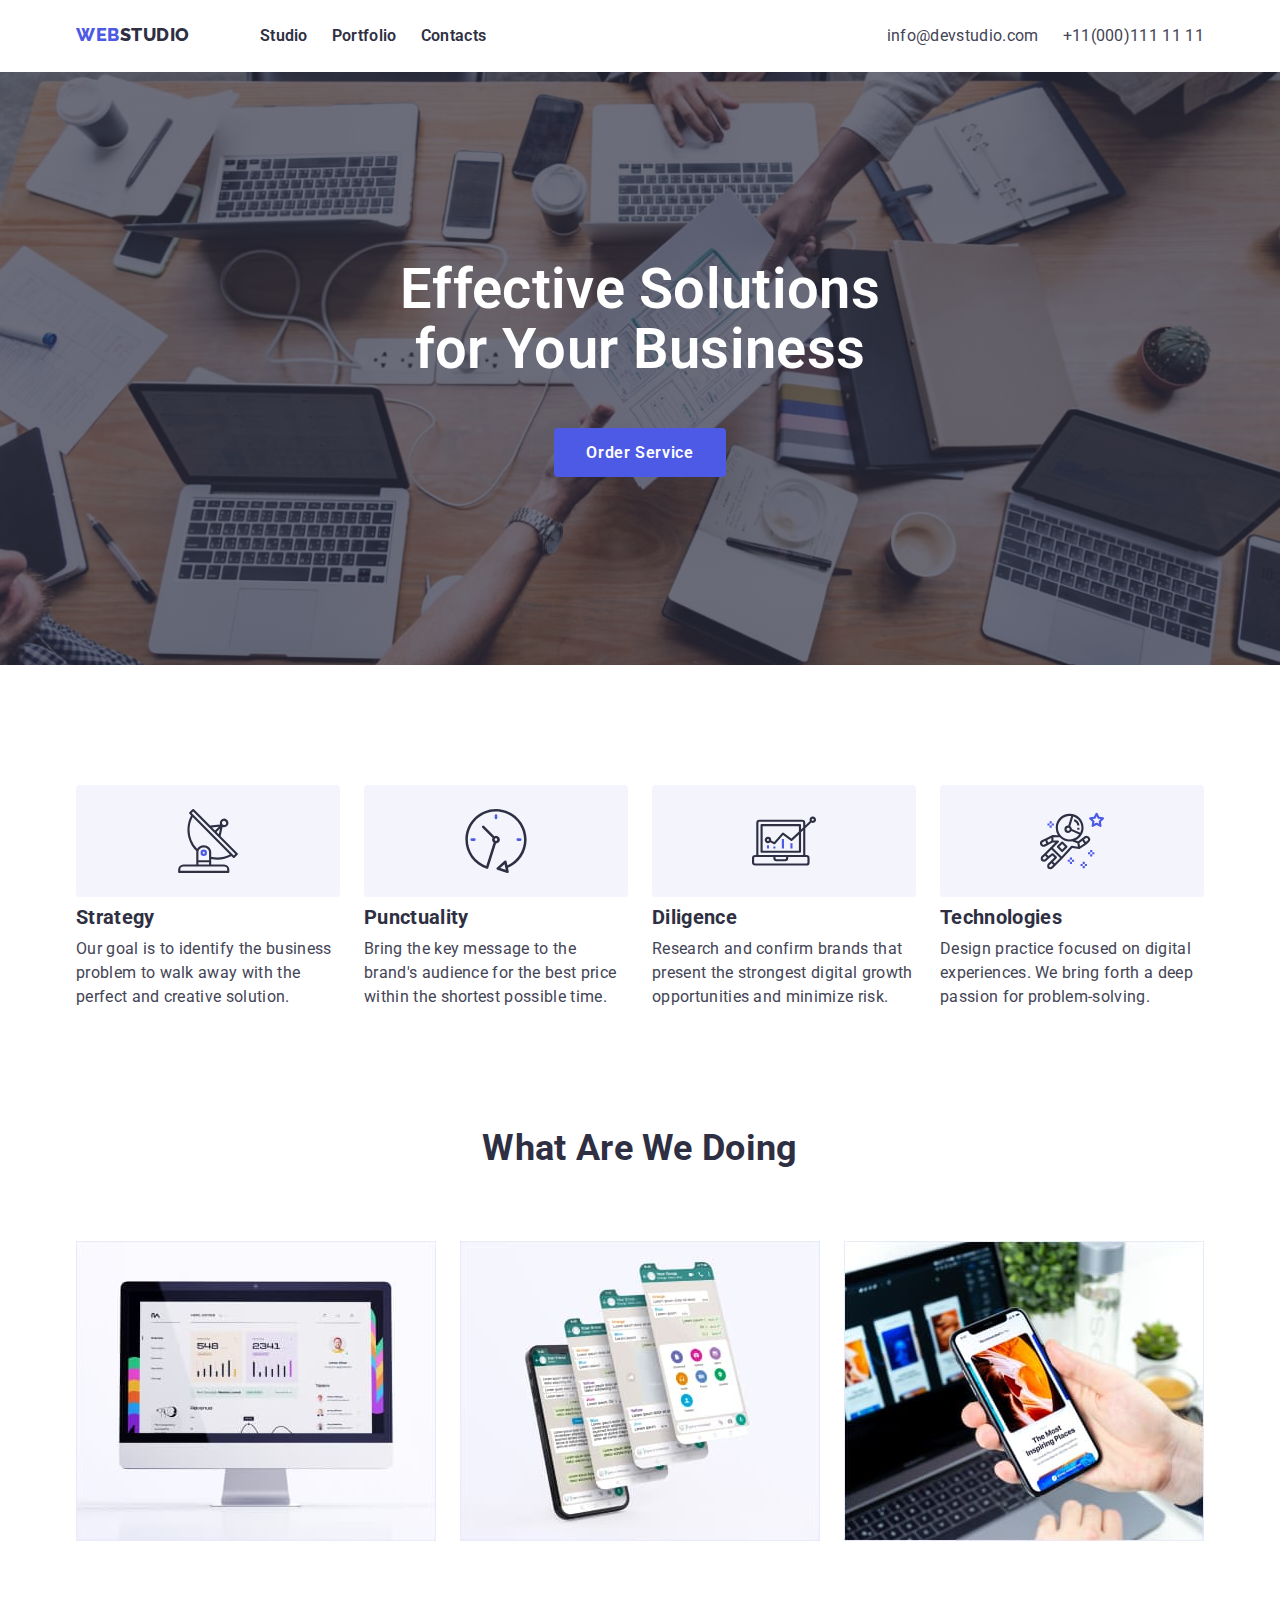
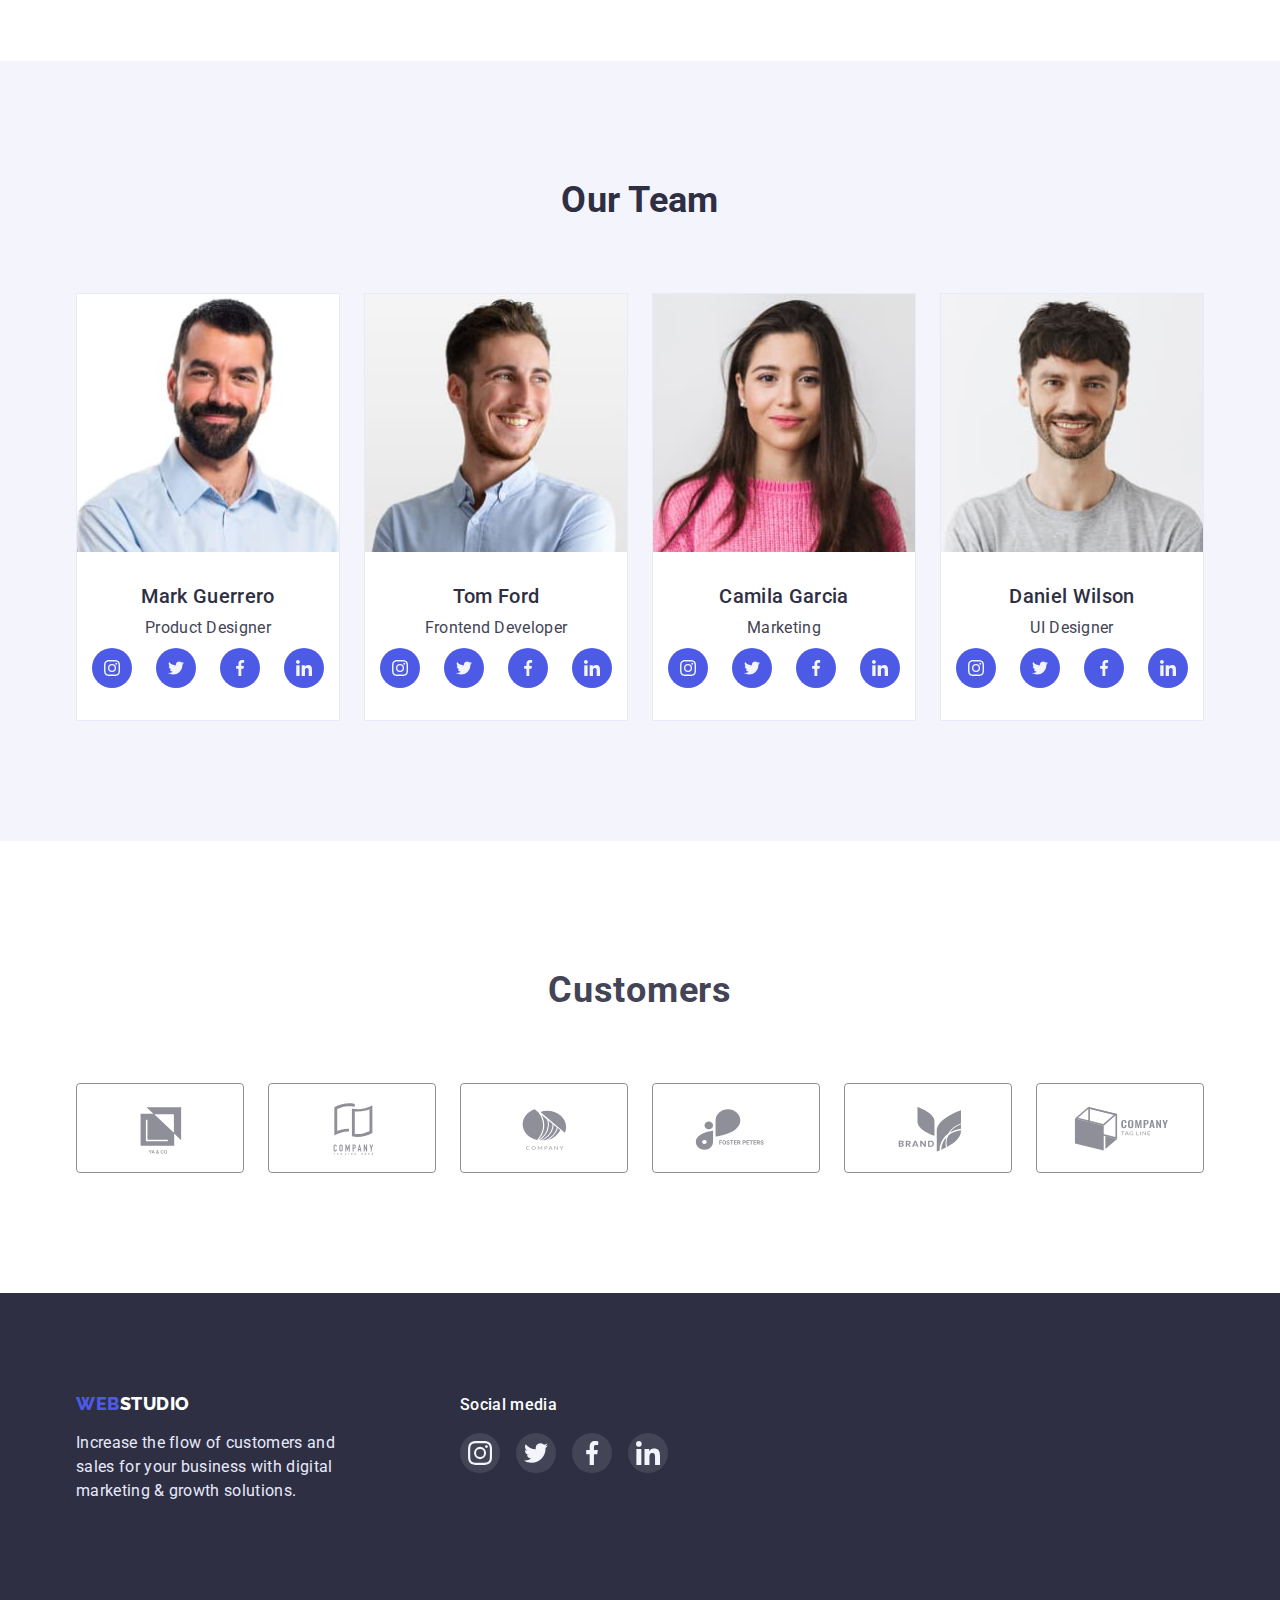
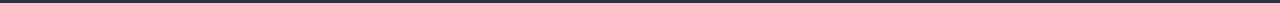
==== index.html @ c3b3b864 "beginning" ====
<!DOCTYPE html>
<html lang="en">
<head>
    <meta charset="UTF-8">
    <meta http-equiv="X-UA-Compatible" content="IE=edge">
    <meta name="viewport" content="width=device-width, initial-scale=1.0">
    <title>WebStudio</title>
    <link href="https://fonts.googleapis.com/css2?family=Raleway:wght@800&family=Roboto:wght@400;500;700;900&display=swap" rel="stylesheet">
    <link rel="stylesheet" href="https://cdnjs.cloudflare.com/ajax/libs/modern-normalize/1.0.0/modern-normalize.min.css"/>
    <link rel="stylesheet" href="./css/styles.css" />
</head>
<body>
    <!-- Шапка сайта -->
    <header>
        <div class="container menu">
            <nav class="logo-navigation">
                <a class="logo-top" href="./index.html">
                    <span class="logo-blue">WEB</span><span class="logo-black">STUDIO</span></a>
            <ul class="site-list list-top">
                <li class="list-item">
                    <a href="./index.html" class="link">Studio</a></li>
                <li class="list-item">
                    <a href="./portfolio.html" class="link">Portfolio</a></li>
                <li class="list-item">
                    <a href="" class="link">Contacts</a></li>
            </ul>
        </nav>
        <ul class="contact-list list-top">
            <li class="contact-item">
                <a href="mailto:info@devstudio.com" class="link">info@devstudio.com</a></li>
            <li class="contact-item">
                <a href="tel:+110001111111" class="link">+11(000)111 11 11</a></li>
        </ul>
        </div>
    </header>
    <main>
        <section class="section dark-top" class="img">
        <div class="container hero">
            <h1 class="section-title">Effective Solutions for Your Business</h1>
            <button class="section-button" type="button"> Order Service</button>
        </div>
        </section>
    <!-- Опис -->
    <section class="section feature">
        <div class="container">
        <h2  class="visually-hidden">Features</h2>
        <ul class="feature-list list">
            <li class="feature-item">
                <div class="icon-item">
                    <svg class="feature-soc-icon" width="64" height="64">
                        <use href="./images/icons.svg#icon-Group"></use>
                    </svg>
                </div>
                <h3 class="feature-title">Strategy</h3>
                <p class="text">Our goal is to identify the business problem to walk away with the perfect and creative solution. </p>
            </li>
            <li class="feature-item">
                <div class="icon-item">
                <svg class="feature-soc-icon" width="64" height="64">
                    <use href="./images/icons.svg#icon-clock"></use>
                        </svg>
                </div>
                <h3 class="feature-title">Punctuality</h3>
                <p>Bring the key message to the brand's audience for the best price within the shortest possible time.</p>
            </li>
            <li class="feature-item">
                <div class="icon-item">
                <svg class="feature-soc-icon" width="64" height="64">
                    <use href="./images/icons.svg#icon-diagram"></use>
                </svg>
                </div>
                <h3 class="feature-title">Diligence</h3>
                <p class="text">Research and confirm brands that present the strongest digital growth opportunities and minimize risk.</p>
            </li>
            <li class="feature-item">
                <div class="icon-item">
                    <svg class="feature-soc-icon" width="64" height="64">
                        <use href="./images/icons.svg#icon-astronaut"></use>
                    </svg>
                </div>
                <h3 class="feature-title">Technologies</h3>
                <p class="text">Design practice focused on digital experiences. We bring forth a deep passion for problem-solving.</p>
            </li>
        </ul>
        </div>
    </section>
    <section class="section work">
        <div class="container">
            <h2 class="work-title">What are we doing</h2>
        <ul class="work-list list">
            <li class="work-item"><img class="img" src="./images/img.jpg" alt="Computer" width="360" height="300"/></li>
            <li class="work-item"><img class="img" src="./images/img2.jpg" alt="Phone" width="360" height="300"/></li>
            <li class="work-item"><img class="img" src="./images/img3.jpg" alt="Phone in the hand" width="360" height="300"/></li>
        </ul>
        </div>
    </section>
    
    <!-- Team -->
    <section class="section-team">
        <div class="container">
            <h2 class="team-article">Our Team</h2>
            <ul class="team-list list">
        <li class="team-item">
            <img class="img" src="./images/photo.jpg" alt="Man with beard" width="264" height="260">
        <div class="team-space">
            <h3 class="team-title">Mark Guerrero</h3>
            <p class="team-text">Product Designer</p>
            <ul class="team-soc-list list">
                <li class="team-soc-item">
                    <a href="" class="team-soc-link">
                <svg class="team-soc-icon" width="16" height="16">
                    <use href="./images/icons.svg#icon-instagram"></use>
                </svg>
                    </a>
                </li>
                <li class="team-soc-item">
                    <a href="" class="team-soc-link">
                        <svg class="team-soc-icon" width="16" height="16">
                            <use href="./images/icons.svg#icon-twitter"></use>
                        </svg>
                    </a>
                </li>
                <li class="team-soc-item">
                    <a href="" class="team-soc-link">
                        <svg class="team-soc-icon" width="16" height="16">
                            <use href="./images/icons.svg#icon-facebook"></use>
                        </svg>
                    </a>
                </li>
                <li class="team-soc-item">
                    <a href="" class="team-soc-link">
                        <svg class="team-soc-icon" width="16" height="16">
                            <use href="./images/icons.svg#icon-linkedin"></use>
                        </svg>
                    </a>
                </li>
            </ul>
        </div>
        </li>
        <li class="team-item">
            <img class="img" src="./images/photo1.jpg" alt="Smiling man" width="264" height="260">
            <div class="team-space">
                <h3 class="team-title">Tom Ford</h3>
                <p class="team-text">Frontend Developer</p>
                <ul class="team-soc-list list">
                    <li class="team-soc-item">
                        <a href="" class="team-soc-link">
                    <svg class="team-soc-icon" width="16" height="16">
                        <use href="./images/icons.svg#icon-instagram"></use>
                    </svg>
                        </a>
                    </li>
                    <li class="team-soc-item">
                        <a href="" class="team-soc-link">
                            <svg class="team-soc-icon" width="16" height="16">
                                <use href="./images/icons.svg#icon-twitter"></use>
                            </svg>
                        </a>
                    </li>
                    <li class="team-soc-item">
                        <a href="" class="team-soc-link">
                            <svg class="team-soc-icon" width="16" height="16">
                                <use href="./images/icons.svg#icon-facebook"></use>
                            </svg>
                        </a>
                    </li>
                    <li class="team-soc-item">
                        <a href="" class="team-soc-link">
                            <svg class="team-soc-icon" width="16" height="16">
                                <use href="./images/icons.svg#icon-linkedin"></use>
                            </svg>
                        </a>
                    </li>
                </ul>
            </div>
        </li>
        <li class="team-item">
            <img class="img" src="./images/photo2.jpg" alt="Girl in pink sweater" width="264" height="260">
            <div class="team-space">
                <h3 class="team-title">Camila Garcia</h3>
                <p class="team-text">Marketing</p>
                <ul class="team-soc-list list">
                    <li class="team-soc-item">
                        <a href="" class="team-soc-link">
                    <svg class="team-soc-icon" width="16" height="16">
                        <use href="./images/icons.svg#icon-instagram"></use>
                    </svg>
                        </a>
                    </li>
                    <li class="team-soc-item">
                        <a href="" class="team-soc-link">
                            <svg class="team-soc-icon" width="16" height="16">
                                <use href="./images/icons.svg#icon-twitter"></use>
                            </svg>
                        </a>
                    </li>
                    <li class="team-soc-item">
                        <a href="" class="team-soc-link">
                            <svg class="team-soc-icon" width="16" height="16">
                                <use href="./images/icons.svg#icon-facebook"></use>
                            </svg>
                        </a>
                    </li>
                    <li class="team-soc-item">
                        <a href="" class="team-soc-link">
                            <svg class="team-soc-icon" width="16" height="16">
                                <use href="./images/icons.svg#icon-linkedin"></use>
                            </svg>
                        </a>
                    </li>
                </ul>
            </div>
        </li>
        <li class="team-item">
            <img class="img" src="./images/photo3.jpg" alt="Man in grey t-shirt" width="264" height="260">
            <div class="team-space">
                <h3 class="team-title">Daniel Wilson</h3>
                <p class="team-text">UI Designer</p>
                <ul class="team-soc-list list">
                    <li class="team-soc-item">
                        <a href="" class="team-soc-link">
                    <svg class="team-soc-icon" width="16" height="16">
                        <use href="./images/icons.svg#icon-instagram"></use>
                    </svg>
                        </a>
                    </li>
                    <li class="team-soc-item">
                        <a href="" class="team-soc-link">
                            <svg class="team-soc-icon" width="16" height="16">
                                <use href="./images/icons.svg#icon-twitter"></use>
                            </svg>
                        </a>
                    </li>
                    <li class="team-soc-item">
                        <a href="" class="team-soc-link">
                            <svg class="team-soc-icon" width="16" height="16">
                                <use href="./images/icons.svg#icon-facebook"></use>
                            </svg>
                        </a>
                    </li>
                    <li class="team-soc-item">
                        <a href="" class="team-soc-link">
                            <svg class="team-soc-icon" width="16" height="16">
                                <use href="./images/icons.svg#icon-linkedin"></use>
                            </svg>
                        </a>
                    </li>
                </ul>
            </div>
        </li>
    </ul>
        </div>
    </section>
    <!-- Customers -->
    <section class="customers">
        <div class="container">
            <h2 class="customers-article">Customers</h2>
            <ul class="customers-list list">
                <li class="customers-item">
                    <a href="" class="customers-link">
                        <svg class="customers-icon" width="104" height="56">
                            <use href="./images/icons.svg#icon-Logo"></use>
                        </svg>
                    </a>
                </li>
                <li class="customers-item">
                    <a href="" class="customers-link">                    
                        <svg class="customers-icon" width="104" height="56">
                            <use href="./images/icons.svg#icon-LogoA"></use>
                        </svg>
                    </a>
                </li>
                <li class="customers-item">
                    <a href="" class="customers-link">
                        <svg class="customers-icon" width="104" height="56">
                            <use href="./images/icons.svg#icon-LogoB"></use>
                        </svg>
                    </a>
                </li>
                <li class="customers-item">
                    <a href="" class="customers-link">
                        <svg class="customers-icon" width="104" height="56">
                            <use href="./images/icons.svg#icon-LogoC"></us>
                        </svg>
                    </a>
                </li>
                <li class="customers-item">
                    <a href="" class="customers-link">
                        <svg class="customers-icon" width="104" height="56">
                            <use href="./images/icons.svg#icon-LogoD"></use>
                        </svg>
                    </a>
                </li>
                <li class="customers-item">
                    <a href="" class="customers-link">
                        <svg class="customers-icon" width="104" height="56">
                            <use href="./images/icons.svg#icon-LogoE"></use>
                        </svg>
                    </a>
                </li>
            </ul>
        </div>
    </section>
    </main>
    <!-- Футер -->
    <footer class="footer dark">
            <div class="container">
                <div class="footer-container">
                <div class="bottom-left">
                    <a class="logo" href="./index.html">
                        <span class="logo-blue">WEB</span><span class="logo-white">STUDIO</span></a>
                    <p class="footer-text">Increase the flow of customers and sales for your business with digital marketing & growth solutions.</p>
                </div>
                <div class="footer-icon">
                    <h2 class="header-footer">Social media</h2>
                    <ul class="footer-soc-list list">
                        <li class="footer-soc-item">
                            <a href="" class="footer-soc-link">
                                <svg class="footer-soc-icon" width="24" height="24">
                                    <use href="./images/icons.svg#icon-instagram"></use>
                                </svg>
                            </a>
                        </li>
                        <li class="footer-soc-item">
                            <a href="" class="footer-soc-link">
                                <svg class="footer-soc-icon" width="24" height="24">
                                    <use href="./images/icons.svg#icon-twitter"></use>
                                </svg>
                            </a>
                        </li>
                        <li class="footer-soc-item">
                            <a href="" class="footer-soc-link">
                                <svg class="footer-soc-icon" width="24" height="24">
                                    <use href="./images/icons.svg#icon-facebook"></use>
                                </svg>
                            </a>
                        </li>
                        <li class="footer-soc-item">
                            <a href="" class="footer-soc-link">
                                <svg class="footer-soc-icon" width="24" height="24">
                                    <use href="./images/icons.svg#icon-linkedin"></use>
                                </svg>
                            </a>
                        </li>
                    </ul>
                </div>
            </div>
            </div>
        </footer>
</body>
</html>
---- css/styles.css ----
/* колір основного тексту  #434455 */
/* акцент #4D5AE5 */
/* заголовок #FFFFFF */
/* параграф #2E2F42  */


:root {
    --primary-text-color: #434455;
    --title-text-color: #2E2F42;
    --accent-color: #4D5AE5;
    --white-background-color: #FFFFFF; 
    --footer-text-color: #E7E9FC;
    --logo-text-color: #F4F4FD;
    --hover-text-color: #404BBF;
}


p,h1,h2,h3,h4,h5,h6{
    margin: 0;
}

.img {
    display: block;
    max-width: 100%;
    height: auto;
}

.visually-hidden {
    position: absolute;
    white-space: nowrap;
    width: 1px;
    height: 1px;
    overflow: hidden;
    border: 0;
    padding: 0;
    clip: rect(0 0 0 0);
    clip-path: inset(50%);
    margin: -1px;
}

body {
    background-color: var(--white-background-color);
    color: var(--primary-text-color);
    font-family: Roboto, sans-serif;
    font-size: 16px;
    font-weight: 400;
    line-height: 1.5;
    letter-spacing: 0.02em;
}

.list {
    list-style: none;
    display: flex;
    gap: 24px;
    margin: 0;
    padding-left: 0;
}

.list-top {
    list-style: none;
    display: flex;
    gap: 24px;
    margin: 0;
    padding-left: 0;
    padding-top: 24px;
    padding-bottom: 24px;
} 

.list-img{
    list-style: none;
    display: flex;
    gap: 24px;
    margin: 0;
    padding-left: 0;
    column-gap: 24px;
    row-gap: 48px;

}


.menu {
    display: flex;
    justify-content: space-between;
}

.logo-navigation {
    display: flex;
}

.logo-top {
    font-family: Raleway,sans-serif ;
    font-weight: 800;
    font-size: 18px;
    line-height: 1.2;
    letter-spacing: 0.03em;
    text-transform: uppercase;
    text-decoration: none;
    margin-right: 70px;
    padding-top: 24px ;
    padding-bottom: 24px;
    display: flex;
}

.logo {
    font-family: Raleway,sans-serif ;
    font-weight: 800;
    font-size: 18px;
    line-height: 1.2;
    letter-spacing: 0.03em;
    text-transform: uppercase;
    text-decoration: none;
    display: flex;
}

.logo-blue {
    color: var(--accent-color);

}
.logo-black {
    color: var(--title-text-color);
}

.logo-white {
    color: var(--white-background-color);

}

/* Site-nav */

.container {
    width: 1158px;
    padding-left: 15px;
    padding-right: 15px;
    margin: 0 auto;
}

.link {
    text-decoration: none;
    outline: none;
    padding-top: 24px;
    padding-bottom: 24px;
}

.site-list .link {
    color: var(--title-text-color);
    font-weight: 600;
}
.contact-list .link {
    color: var(--primary-text-color);
}

.link:hover,
.link:active,
.link:focus {
    color: var(--hover-text-color);
}

.button{
    color: var(--accent-color);
    background-color: var(--logo-text-color);
    cursor: pointer;
    padding: 12px 24px;
    border: 1px solid var(--primary-brand-color-iris);
    border-radius: 4px;
    font-weight: 500;
}


.button:hover,
.button:active,
.button:focus {
    color: var(--white-background-color);
    background-color: var(--accent-color);
    box-shadow: 0px 3px 1px rgba(0, 0, 0, 0.1), 0px 2px 1px rgba(0, 0, 0, 0.08), 0px 2px 2px rgba(0, 0, 0, 0.12);
}

/* Секція 1 */

.footer-container{
    background-color: var(--title-text-color);
    display: flex;
    gap: 120px;

    /* width: 1158px;
    padding-left: 15px;
    padding-right: 15px;
    margin: 0 auto; */
}

.hero {
    text-align: center;
}

.section-title {
    color: var(--white-background-color);
    font-weight: 600;
    font-size: 56px;
    line-height: 1.07;
    text-align: center;
    margin-left: auto;
    margin-right: auto;
    width: 494px;
    
}

.section-button {
    color: var(--white-background-color);
    background-color: var(--accent-color);
    font-weight: 600;
    line-height: 1.1;
    letter-spacing: 0.04em;
    cursor: pointer;
    margin-top: 48px;
    padding: 16px 32px ;
    border: none;
    border-radius: 4px;
    align-items: center;
    text-align: center;
}

.section-button:hover,
.section-button:active,
.section-button:focus {
    background-color: var(--hover-text-color);
    box-shadow: 0px 4px 4px rgba(0, 0, 0, 0.15);
}

/* Опис */


.feature {
    padding-top: 120px;
    padding-bottom: 120px;
}

.feature-list {
    display: flex;
    gap: 24px ;


}

.feature-item{
    flex-basis: calc((100% - 24px) / 3);
}

.work {
    padding-bottom: 120px;
    /* padding-top: 72px; */
}

.feature-title {
    color: var(--title-text-color);
    font-weight: 700;
    font-size: 20px;
    line-height: 1.2;
    margin-bottom: 8px;
    margin-top: 8px;
}
.text {
    color: var(--primary-text-color);
}

/* Icon */

.icon-item{
    display: flex;
    height: 112px;
    align-items: center;
    justify-content: center;
    background-color: var(--logo-text-color);
    border-radius: 4px;
}


.work-title {
    color: var(--title-text-color);
    font-weight: 700;
    font-size: 36px;
    line-height: 1.11;
    text-align: center;
    text-transform: capitalize;
    margin-bottom: 72px;
}



/* Команда */

.section-team {
    background-color: var(--logo-text-color);
    padding-top: 120px;
    padding-bottom: 120px;
}

.team-space{
    justify-content: center;
    padding-top: 32px;
    padding-bottom: 32px;
}

.team-article {
    color: var(--title-text-color);
    font-weight: 700;
    font-size: 36px;
    line-height: 1.11;
    text-align: center;
    text-transform: capitalize;
    margin-bottom: 72px;
}

.team-item {
background-color: var(--white-background-color);
border: 1px solid var(--footer-text-color);
}

.team-title {
    color: var(--title-text-color);
    font-weight: 500;
    font-size: 20px;
    line-height: 1.20;
    text-align: center;
    margin-bottom: 8px;
}
.team-text{
    color: var(--primary-text-color);
    text-align: center;
    margin-bottom: 8px;
}

/* Team-link */

.team-soc-list {
    display: flex;
    justify-content: center;
    gap: 24px;
}

.footer-soc-list{
    display: flex;
    gap: 16px;
}

.footer-soc-link:hover, .footer-soc-link:focus{
    background-color: #31D0AA;
}

.team-soc-item {
    width: 40px;
    height: 40px;
}

.team-soc-link{
    width: 40px;
    height: 40px;
    background-color: var(--accent-color);
    border-radius: 50%;
    display: flex;
    align-items: center;
    justify-content: center;
}

.team-soc-link:hover, .team-soc-link:focus{
    background-color: var(--hover-text-color);
}


/* Customers */

.customers{
    padding-top: 130px;
    padding-bottom: 120px;
}

.customers-list{
    display: flex;
    gap: 24px;
}

.customers-item{
    width: calc((100% - 120px) / 6);
}

.customers-link{
    border: 1px solid #8E8F99;
    border-radius: 4px;
    display: flex;
    align-items: center;
    justify-content: center;
    padding-top: 16px;
    padding-bottom: 16px;
    padding-left: 32px;
    padding-right: 32px;
    fill: #8E8F99;
}



.customers-link:hover, 
.customers-link:focus {
    border: 1px solid #404BBF;
}

.customers-link:hover .customers-icon,
.customers-link:focus .customers-icon {
    fill: var(--hover-text-color);
}


.customers-article{
    font-family: 'Roboto';
    font-style: normal;
    font-weight: 700;
    font-size: 36px;
    line-height: 1.1;
    text-align: center;
    letter-spacing: 0.02em;
    text-transform: capitalize;
    margin-bottom: 72px;
}

/* Examlpe-title  */

.example {
    padding-top: 96px;
    padding-bottom: 120px;
}

.example-title {
    color: var(--title-text-color);
    font-weight: 500;
    font-size: 20px;
    line-height: 1.2;
    margin-bottom: 8px;
}

/* Футер */

.header-footer{
    color: var(--white-background-color); 
    font-weight: 500; 
    font-size: 16px;
    margin-top: 0;
    margin-bottom: 16px;
}

.dark-top {
    background-color: var(--title-text-color);
    background-image: linear-gradient(
        rgba(46, 47, 66, 0.7),
        rgba(46, 47, 66, 0.7)), 
        url(../images/heroimg.jpg);
    max-width: 1440px;
    background-repeat: no-repeat;
    background-position: center;
    background-size: cover;
    padding-top: 188px;
    padding-bottom: 188px; 
    margin-left: auto;
    margin-right: auto;
}


.dark{
    padding-top: 100px;
    padding-bottom: 100px;
    background-color: var(--title-text-color);
}

.footer-text {
    color: var(--footer-text-color);
    margin-top: 16px;}

.bottom-left{
    width: 264px;
}

.footer-soc-link{
    width: 40px;
    height: 40px;
    background-color: #FFFFFF1A;
    border-radius: 50%;
    display: flex;
    align-items: center;
    justify-content: center;
}


/* Portfolio */

.border-line{
    border-bottom: 1px solid var(--footer-text-color);
}

.example-list{
    flex-wrap: wrap;
}

.portfolio-img,img {
    display: block;
}

.wrap-text{
    padding-left: 16px;
    padding-top: 32px;
    padding-bottom: 32px;
    border-left: 1px solid var(--footer-text-color);
    border-right: 1px solid var(--footer-text-color);
    border-bottom: 1px solid var(--footer-text-color);
}

.filter-list {
    justify-content: center;

}

.list-btn{
    font-family: Roboto, sans-serif;
    font-size: 16px;
    list-style: none;
    display: flex;
    gap: 24px;
    margin: 0;
    margin-bottom: 72px;
    padding-left: 0;
}

.example-link{
    display: block;
    text-decoration: none;
    box-shadow: 0px 1px 6px rgba(46, 47, 66, 0.08);
}

.example-link:hover{
    box-shadow: 0px 1px 6px rgba(46, 47, 66, 0.08), 0px 1px 1px rgba(46, 47, 66, 0.16), 0px 2px 1px rgba(46, 47, 66, 0.08);
}
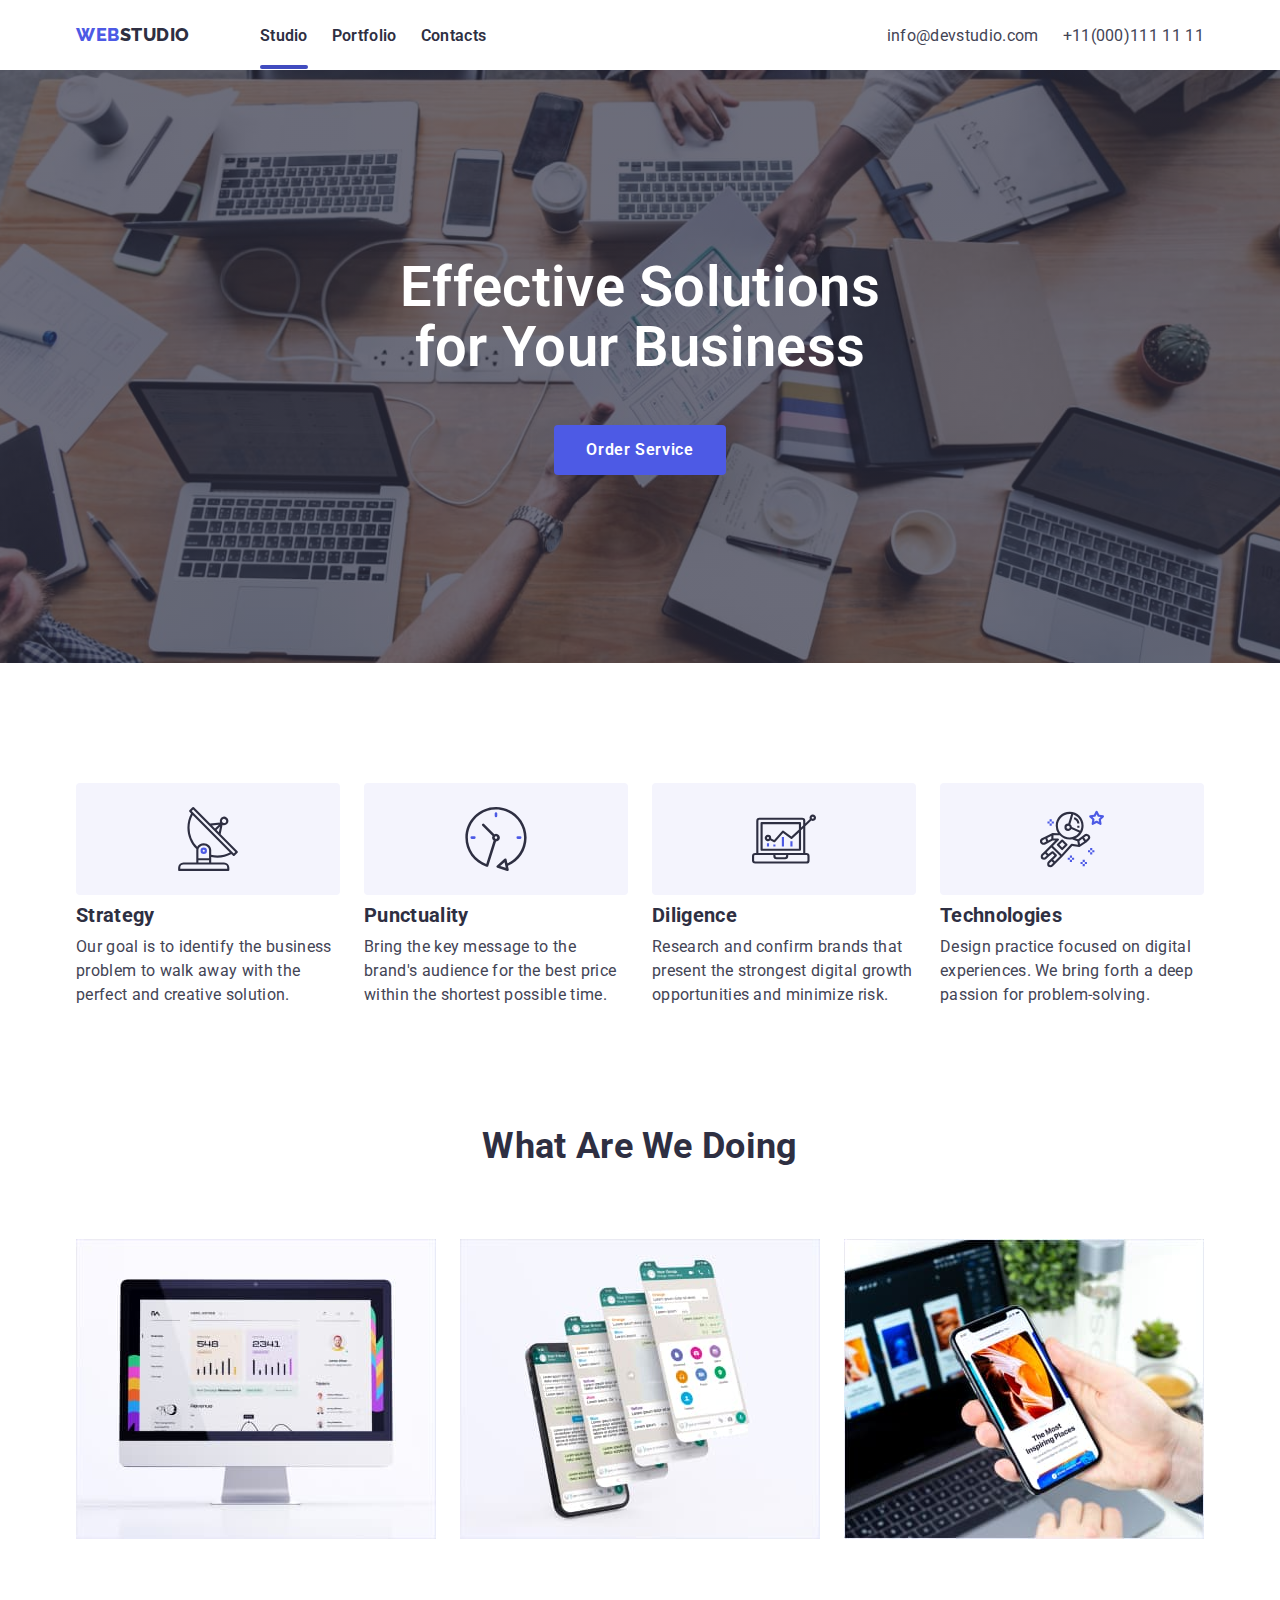
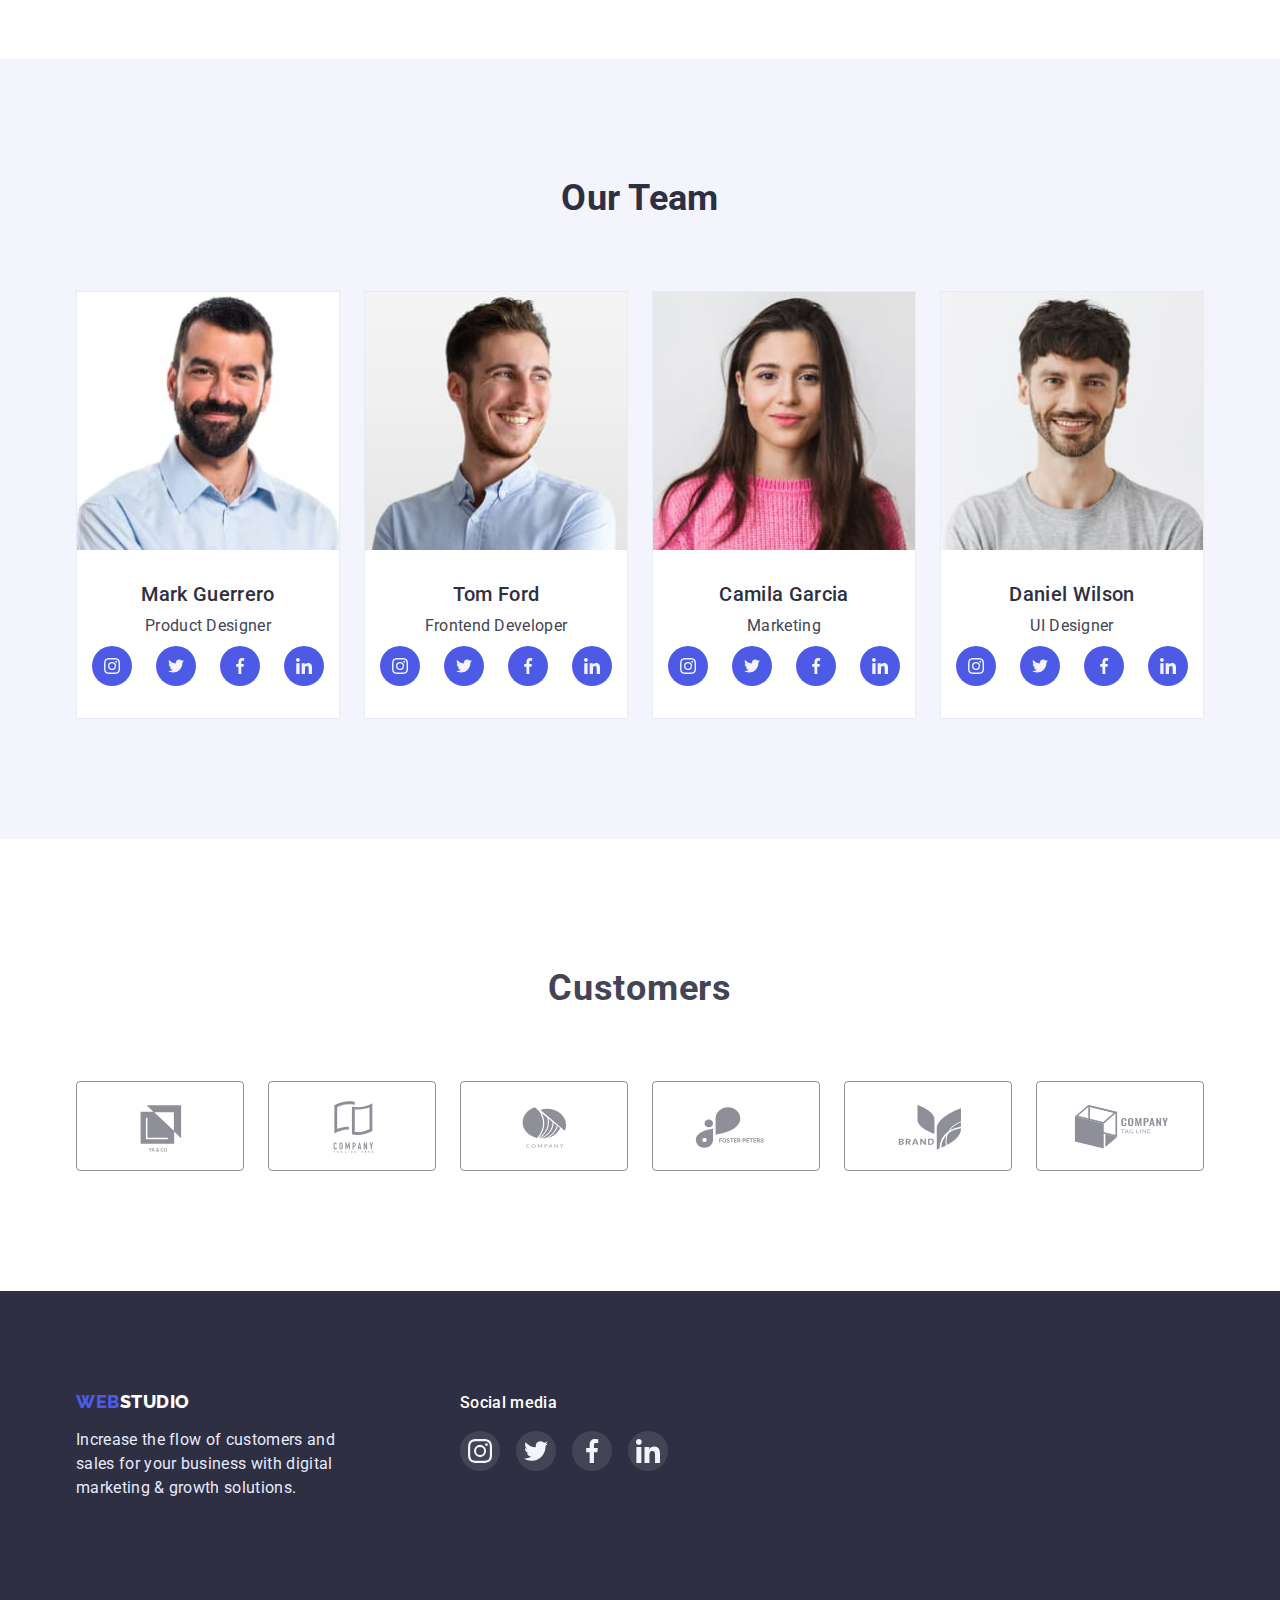
==== commit a0be60b2: "list-top(header)" ====
--- a/index.html
+++ b/index.html
@@ -18,11 +18,11 @@
                     <span class="logo-blue">WEB</span><span class="logo-black">STUDIO</span></a>
             <ul class="site-list list-top">
                 <li class="list-item">
-                    <a href="./index.html" class="link">Studio</a></li>
+                    <a href="./index.html" class="header-link link current">Studio</a></li>
                 <li class="list-item">
-                    <a href="./portfolio.html" class="link">Portfolio</a></li>
+                    <a href="./portfolio.html" class="header-link link">Portfolio</a></li>
                 <li class="list-item">
-                    <a href="" class="link">Contacts</a></li>
+                    <a href="" class="header-link link">Contacts</a></li>
             </ul>
         </nav>
         <ul class="contact-list list-top">
@@ -280,7 +280,7 @@
                 <li class="customers-item">
                     <a href="" class="customers-link">
                         <svg class="customers-icon" width="104" height="56">
-                            <use href="./images/icons.svg#icon-LogoC"></us>
+                            <use href="./images/icons.svg#icon-LogoC"></use>
                         </svg>
                     </a>
                 </li>
@@ -347,6 +347,7 @@
             </div>
             </div>
         </footer>
+        <script src="./js/modal.js"></script>
 </body>
 </html>
 
--- a/css/styles.css
+++ b/css/styles.css
@@ -63,7 +63,7 @@
     margin: 0;
     padding-left: 0;
     padding-top: 24px;
-    padding-bottom: 24px;
+    /* padding-bottom: 24px; */
 } 
 
 .list-img{
@@ -139,6 +139,18 @@
     outline: none;
     padding-top: 24px;
     padding-bottom: 24px;
+    position: relative;
+}
+
+.header-link.current::after{
+    content: "";
+    position: absolute;
+    width: 100%;
+    height: 4px;
+    border-radius: 2px;
+    background-color: var(--hover-text-color);
+    left: 0;
+    bottom: 0;
 }
 
 .site-list .link {
@@ -180,11 +192,6 @@
     background-color: var(--title-text-color);
     display: flex;
     gap: 120px;
-
-    /* width: 1158px;
-    padding-left: 15px;
-    padding-right: 15px;
-    margin: 0 auto; */
 }
 
 .hero {
@@ -246,7 +253,6 @@
 
 .work {
     padding-bottom: 120px;
-    /* padding-top: 72px; */
 }
 
 .feature-title {
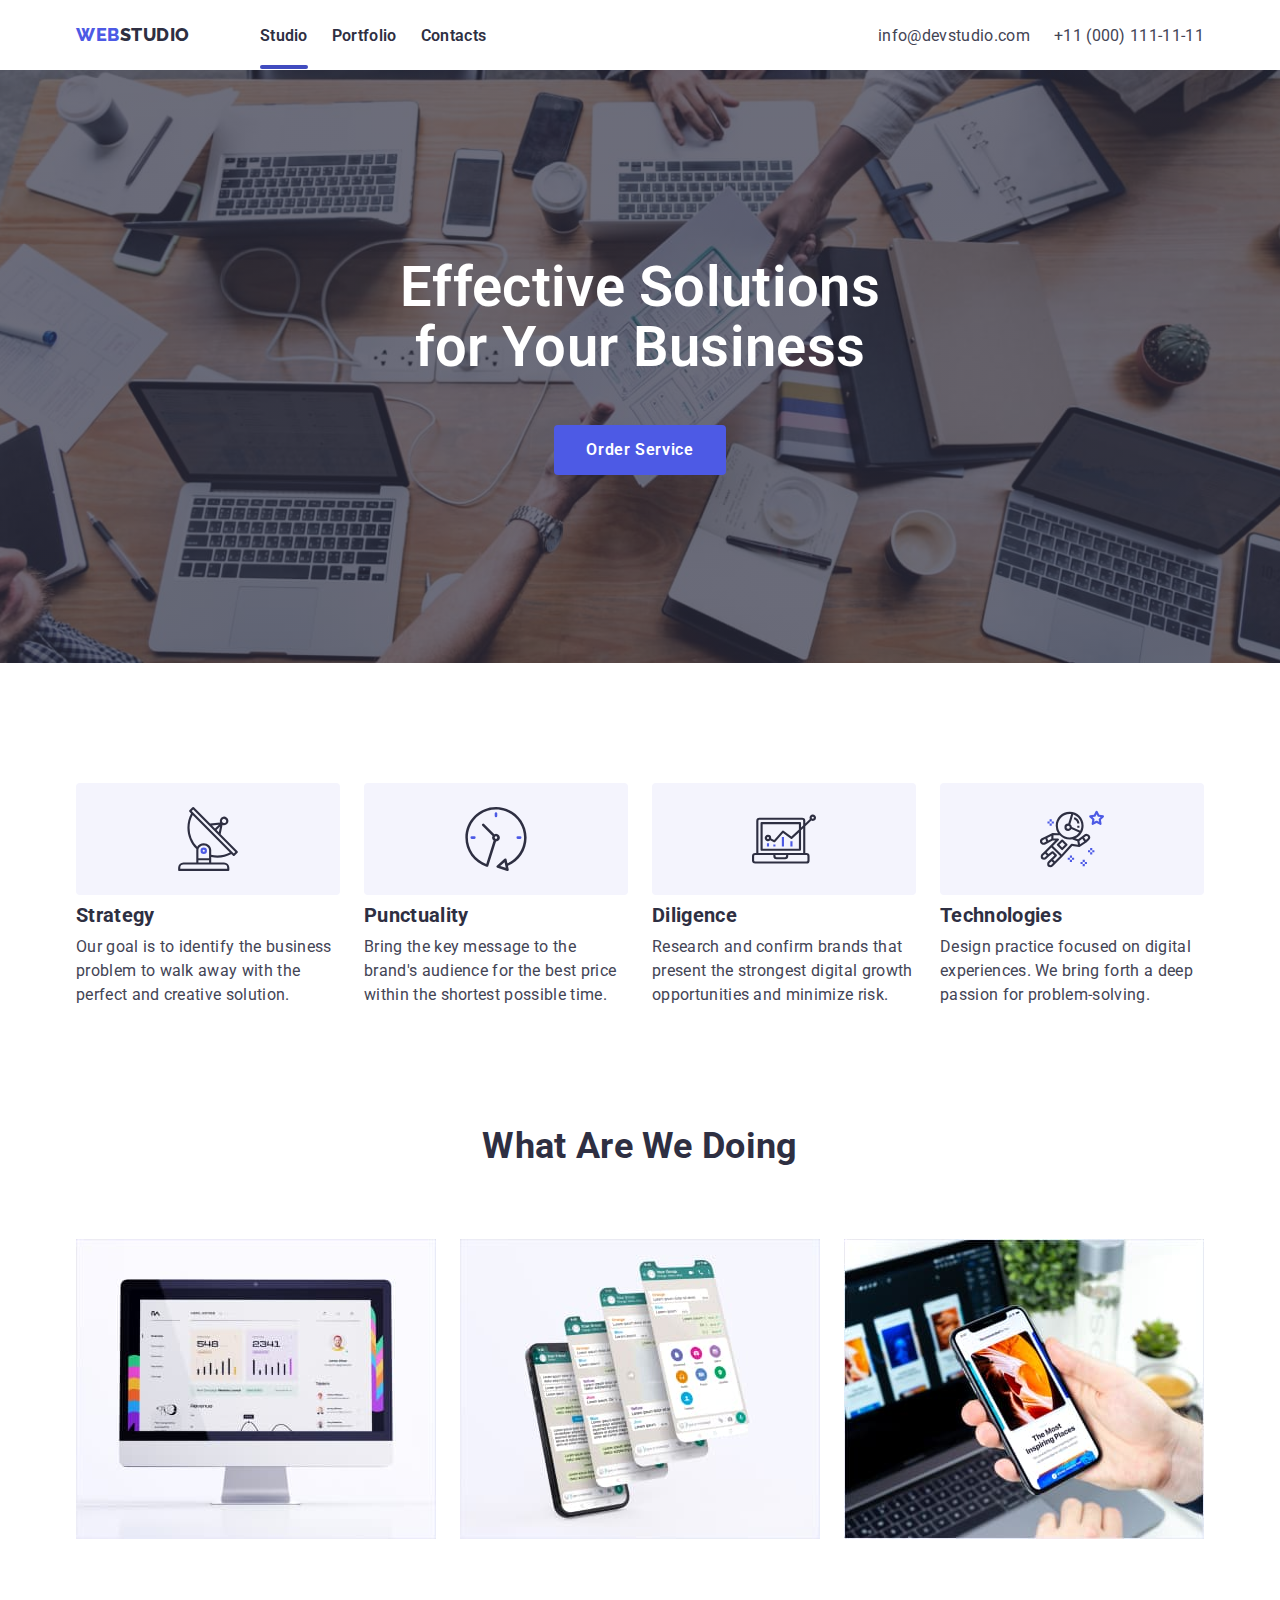
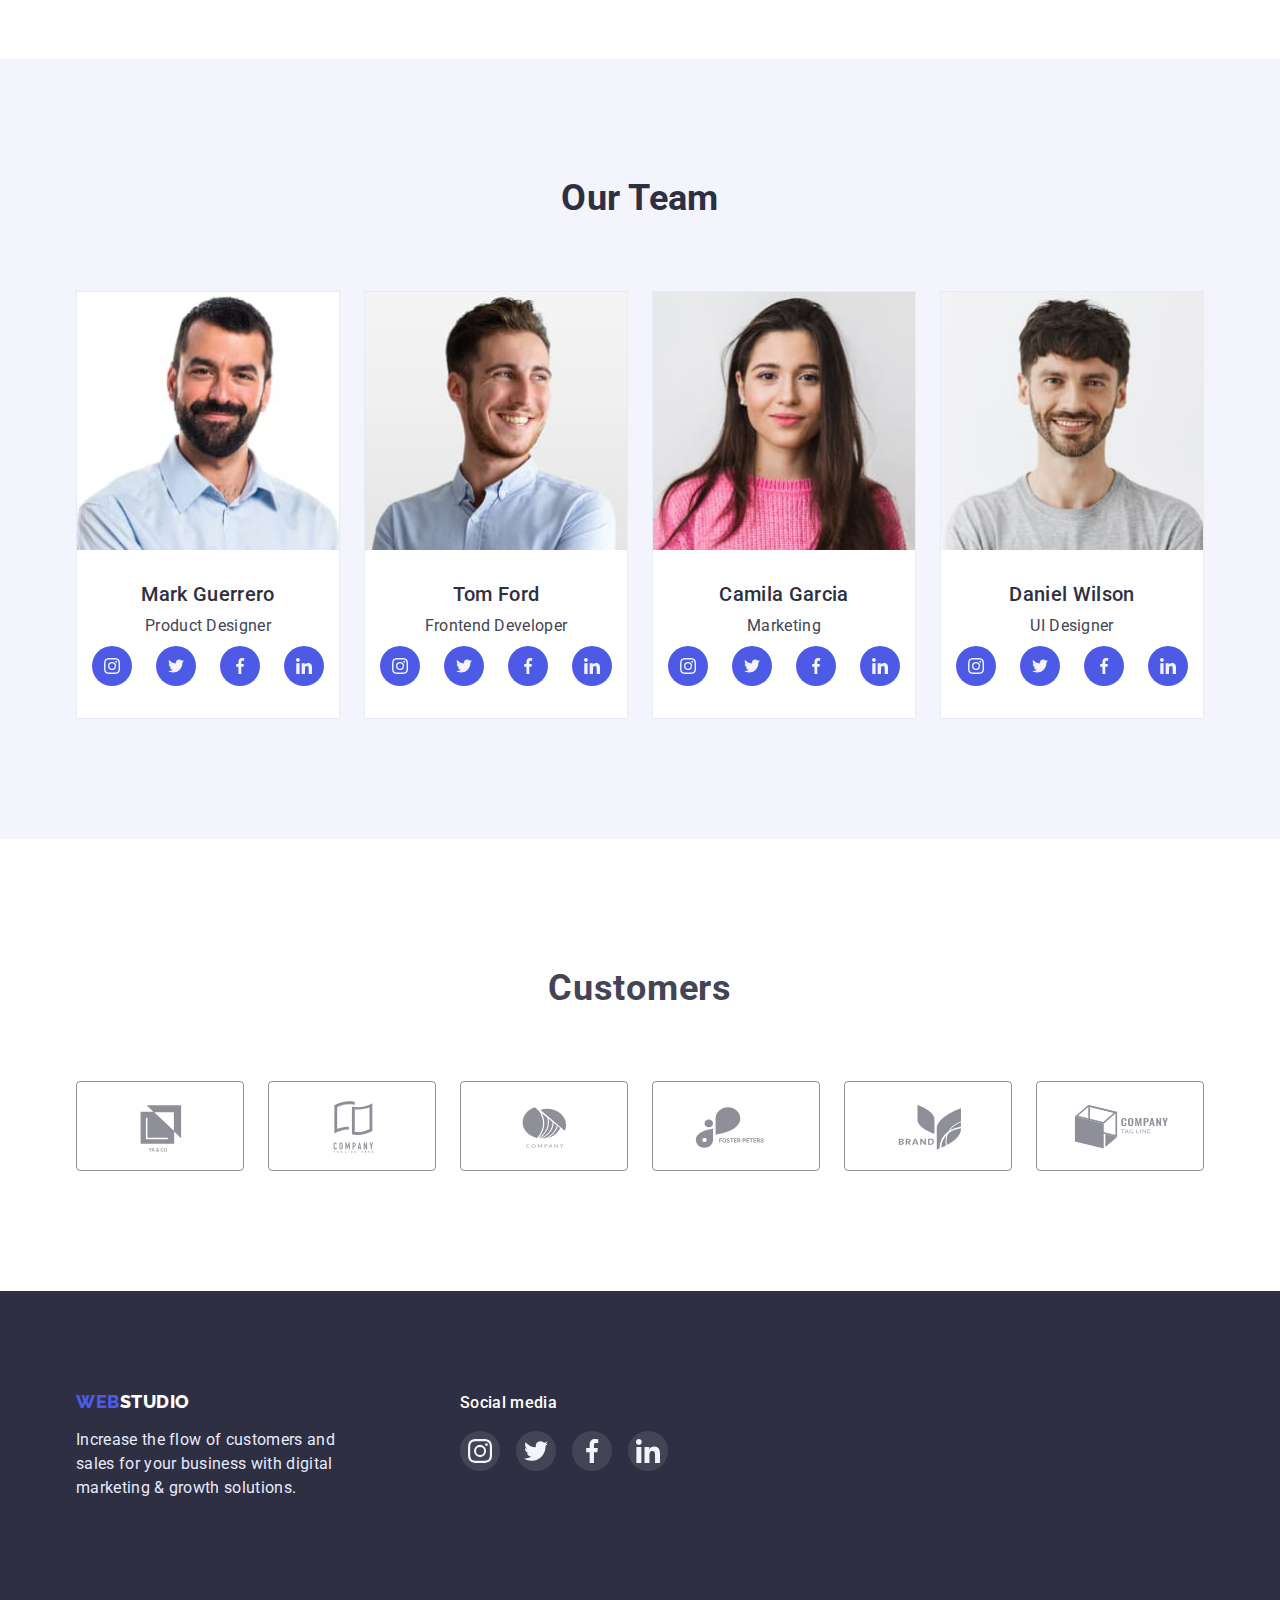
==== commit 19be5544: "phone number" ====
--- a/index.html
+++ b/index.html
@@ -29,7 +29,7 @@
             <li class="contact-item">
                 <a href="mailto:info@devstudio.com" class="link">info@devstudio.com</a></li>
             <li class="contact-item">
-                <a href="tel:+110001111111" class="link">+11(000)111 11 11</a></li>
+                <a href="tel:+110001111111" class="link">+11 (000) 111-11-11</a></li>
         </ul>
         </div>
     </header>
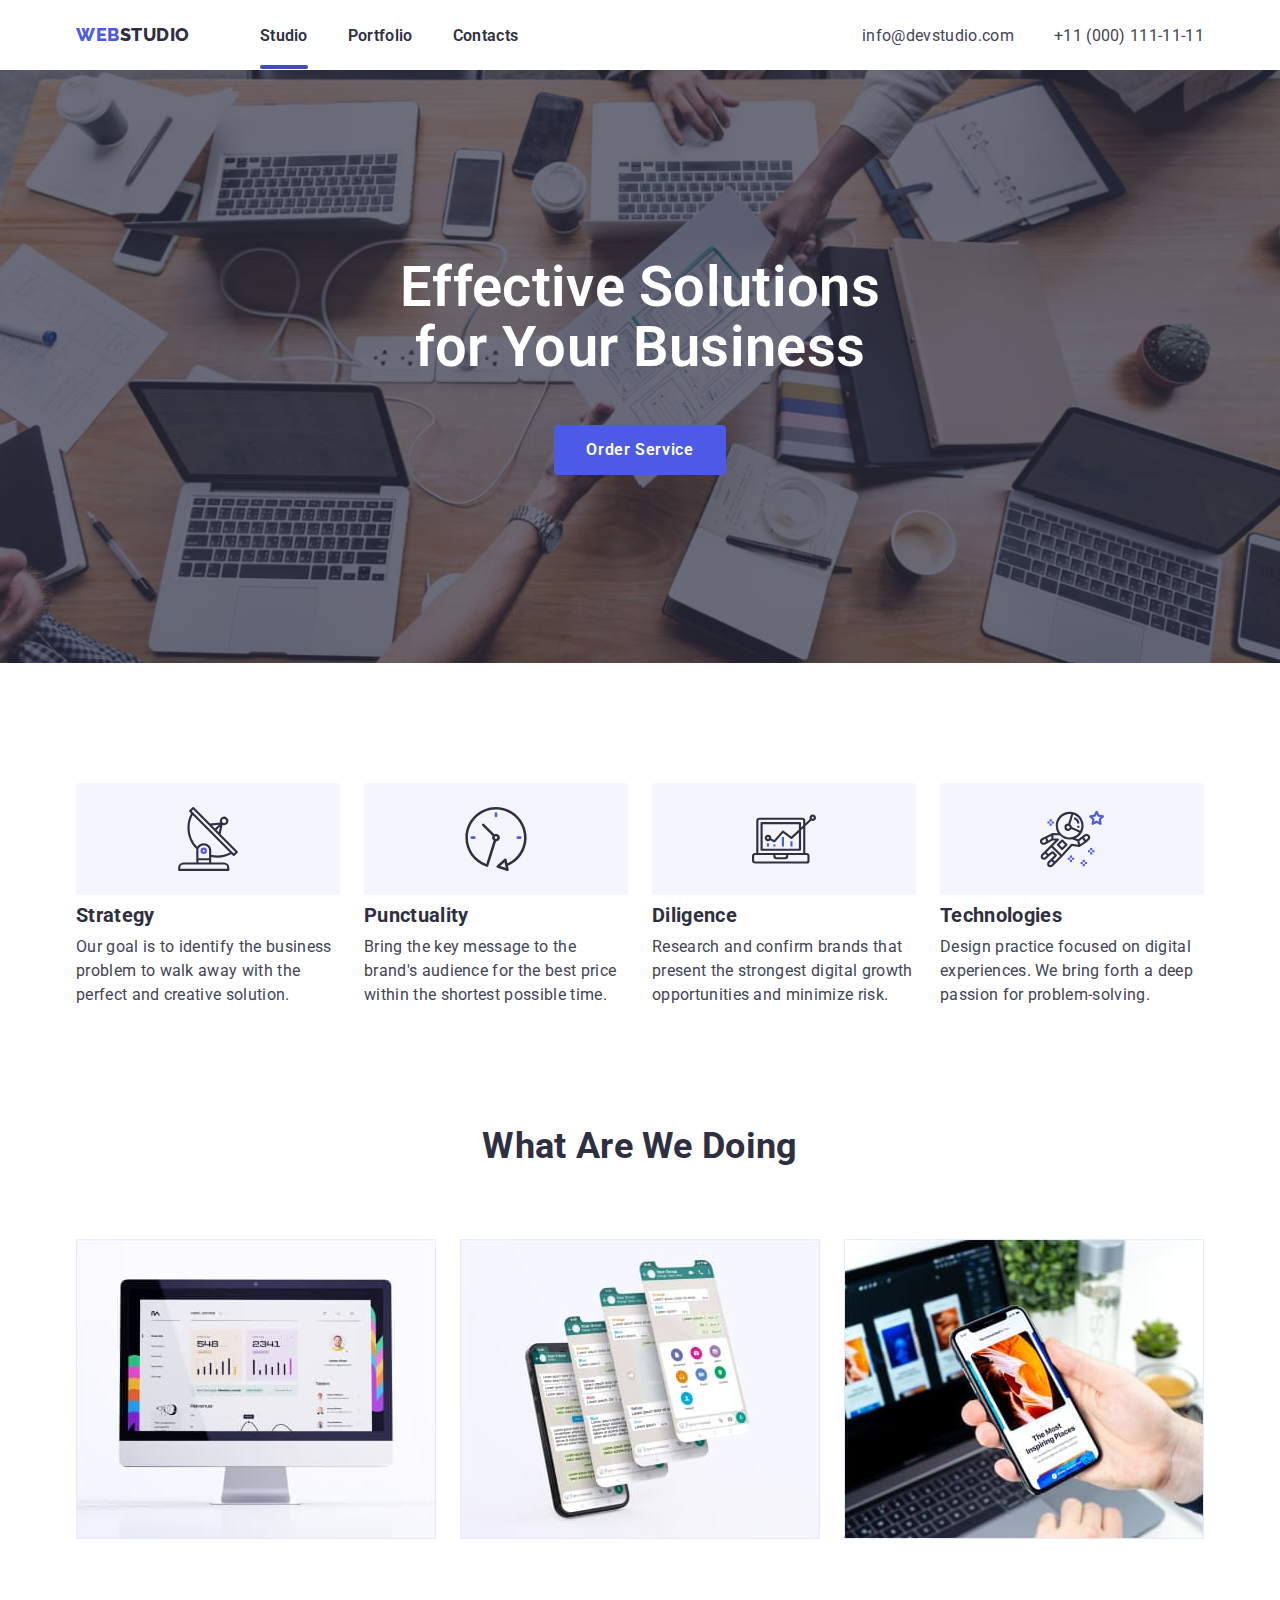
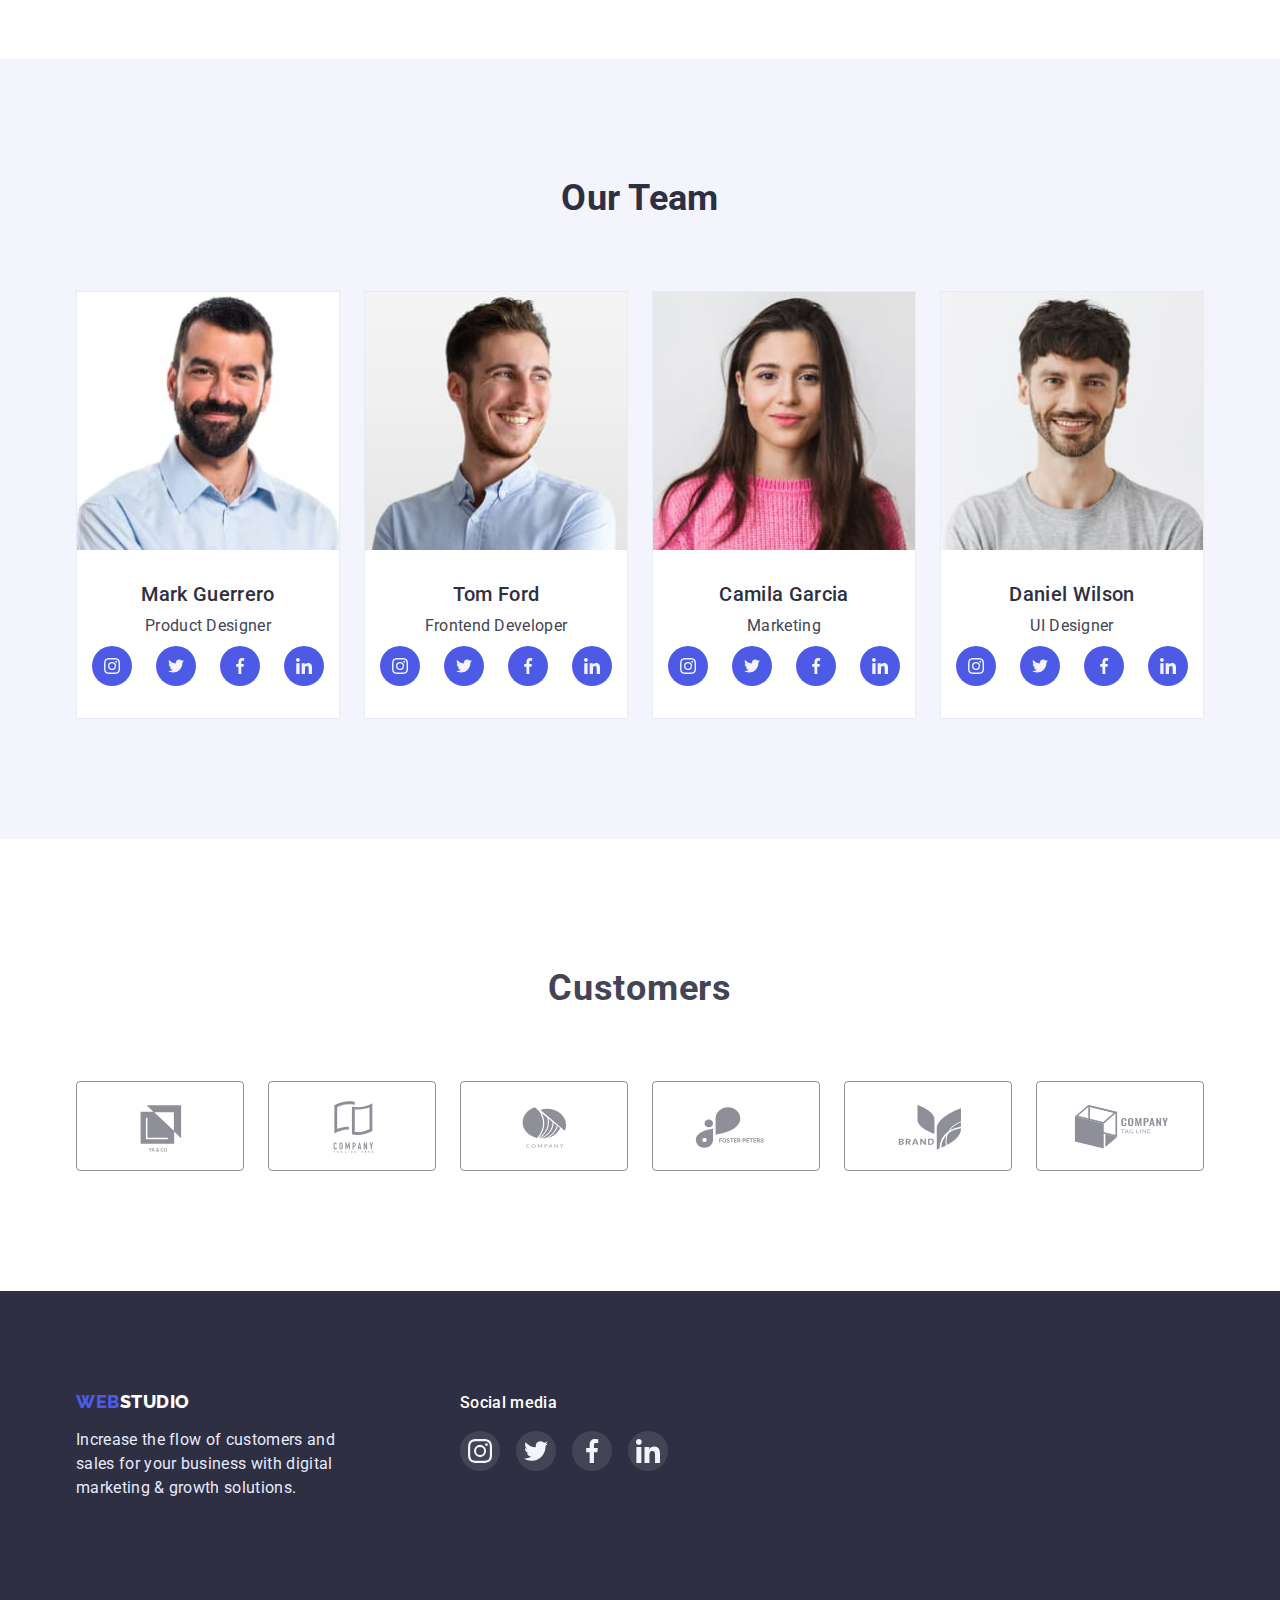
==== commit 0f719ece: "gap-top" ====
--- a/index.html
+++ b/index.html
@@ -11,7 +11,7 @@
 </head>
 <body>
     <!-- Шапка сайта -->
-    <header>
+    <header class="header-tag">
         <div class="container menu">
             <nav class="logo-navigation">
                 <a class="logo-top" href="./index.html">
@@ -27,9 +27,9 @@
         </nav>
         <ul class="contact-list list-top">
             <li class="contact-item">
-                <a href="mailto:info@devstudio.com" class="link">info@devstudio.com</a></li>
+                <a href="mailto:info@devstudio.com" class="link-top link">info@devstudio.com</a></li>
             <li class="contact-item">
-                <a href="tel:+110001111111" class="link">+11 (000) 111-11-11</a></li>
+                <a href="tel:+110001111111" class="link-top link">+11 (000) 111-11-11</a></li>
         </ul>
         </div>
     </header>
--- a/css/styles.css
+++ b/css/styles.css
@@ -38,6 +38,10 @@
     margin: -1px;
 }
 
+.header-tag{
+    box-shadow: 0px 2px 1px rgba(46, 47, 66, 0.08), 0px 1px 1px rgba(46, 47, 66, 0.16), 0px 1px 6px rgba(46, 47, 66, 0.08);
+}
+
 body {
     background-color: var(--white-background-color);
     color: var(--primary-text-color);
@@ -59,7 +63,7 @@
 .list-top {
     list-style: none;
     display: flex;
-    gap: 24px;
+    gap: 40px;
     margin: 0;
     padding-left: 0;
     padding-top: 24px;
@@ -141,6 +145,8 @@
     padding-bottom: 24px;
     position: relative;
 }
+
+
 
 .header-link.current::after{
     content: "";
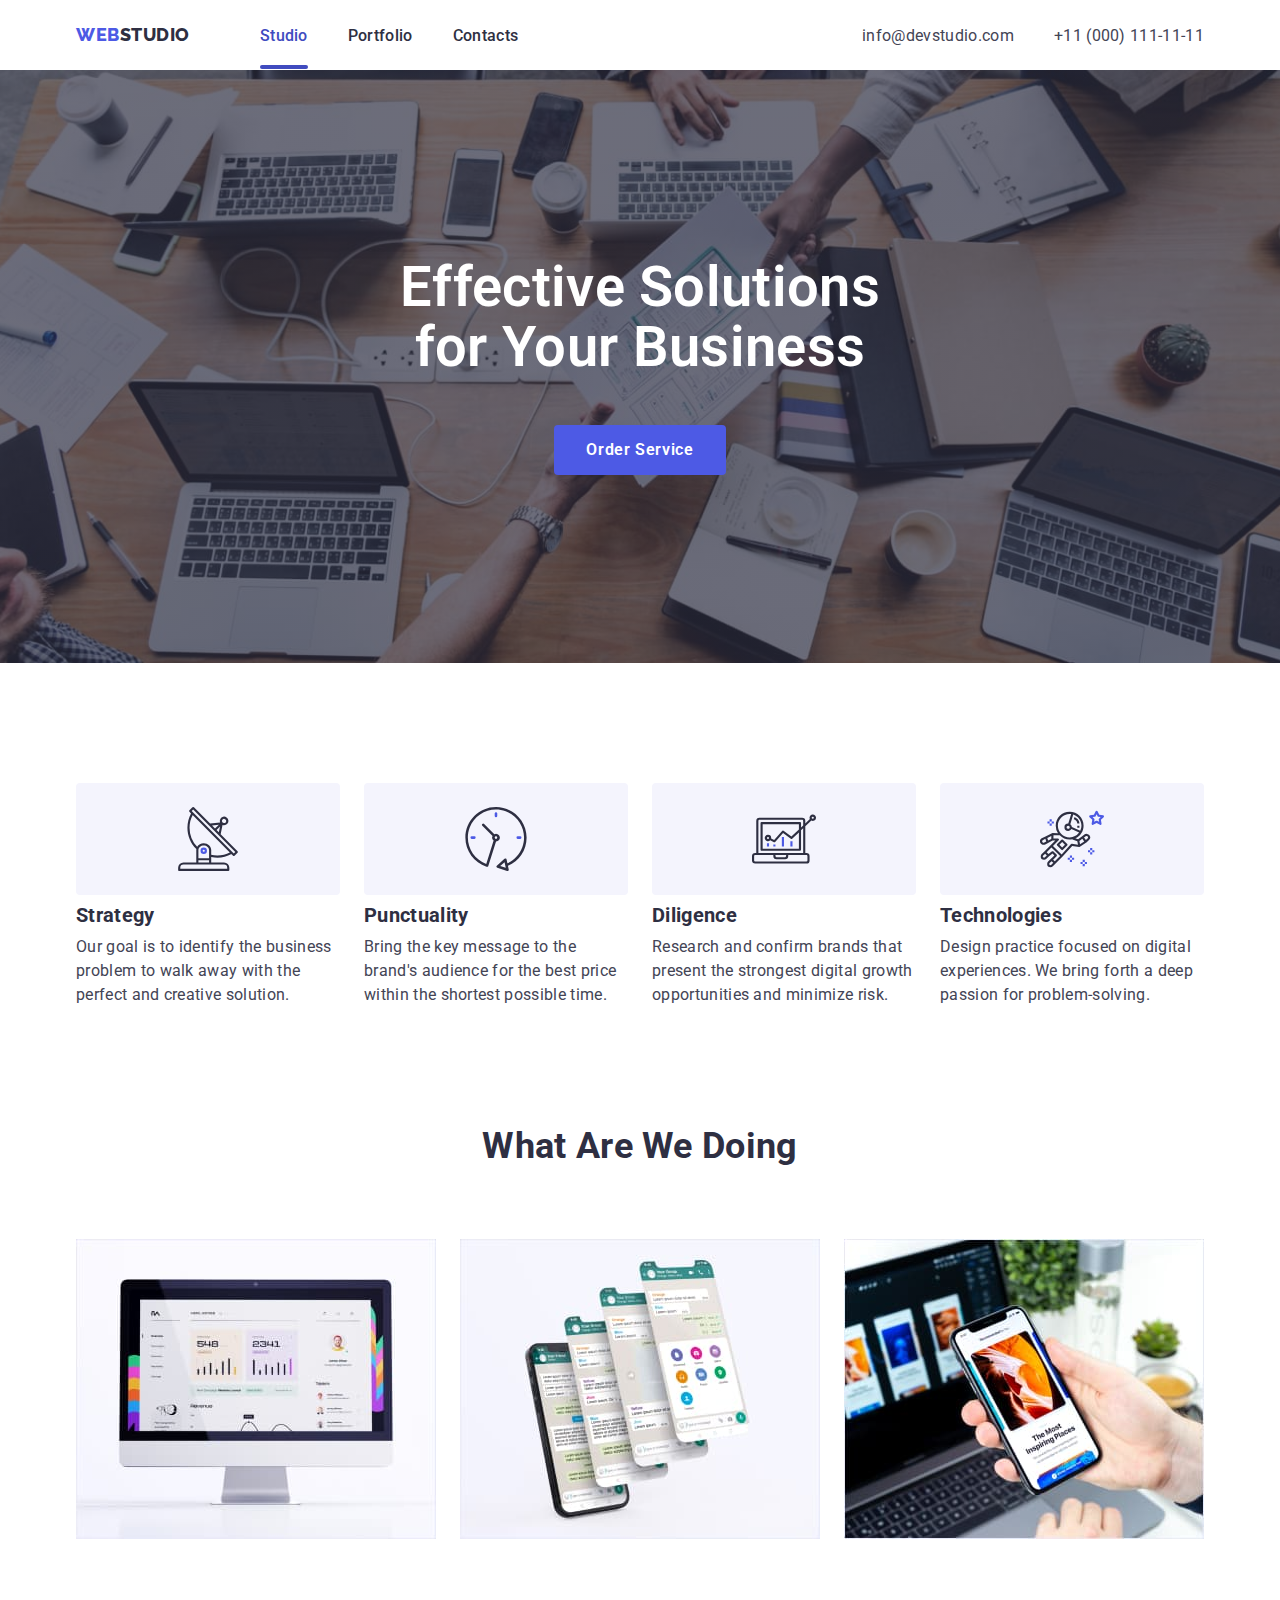
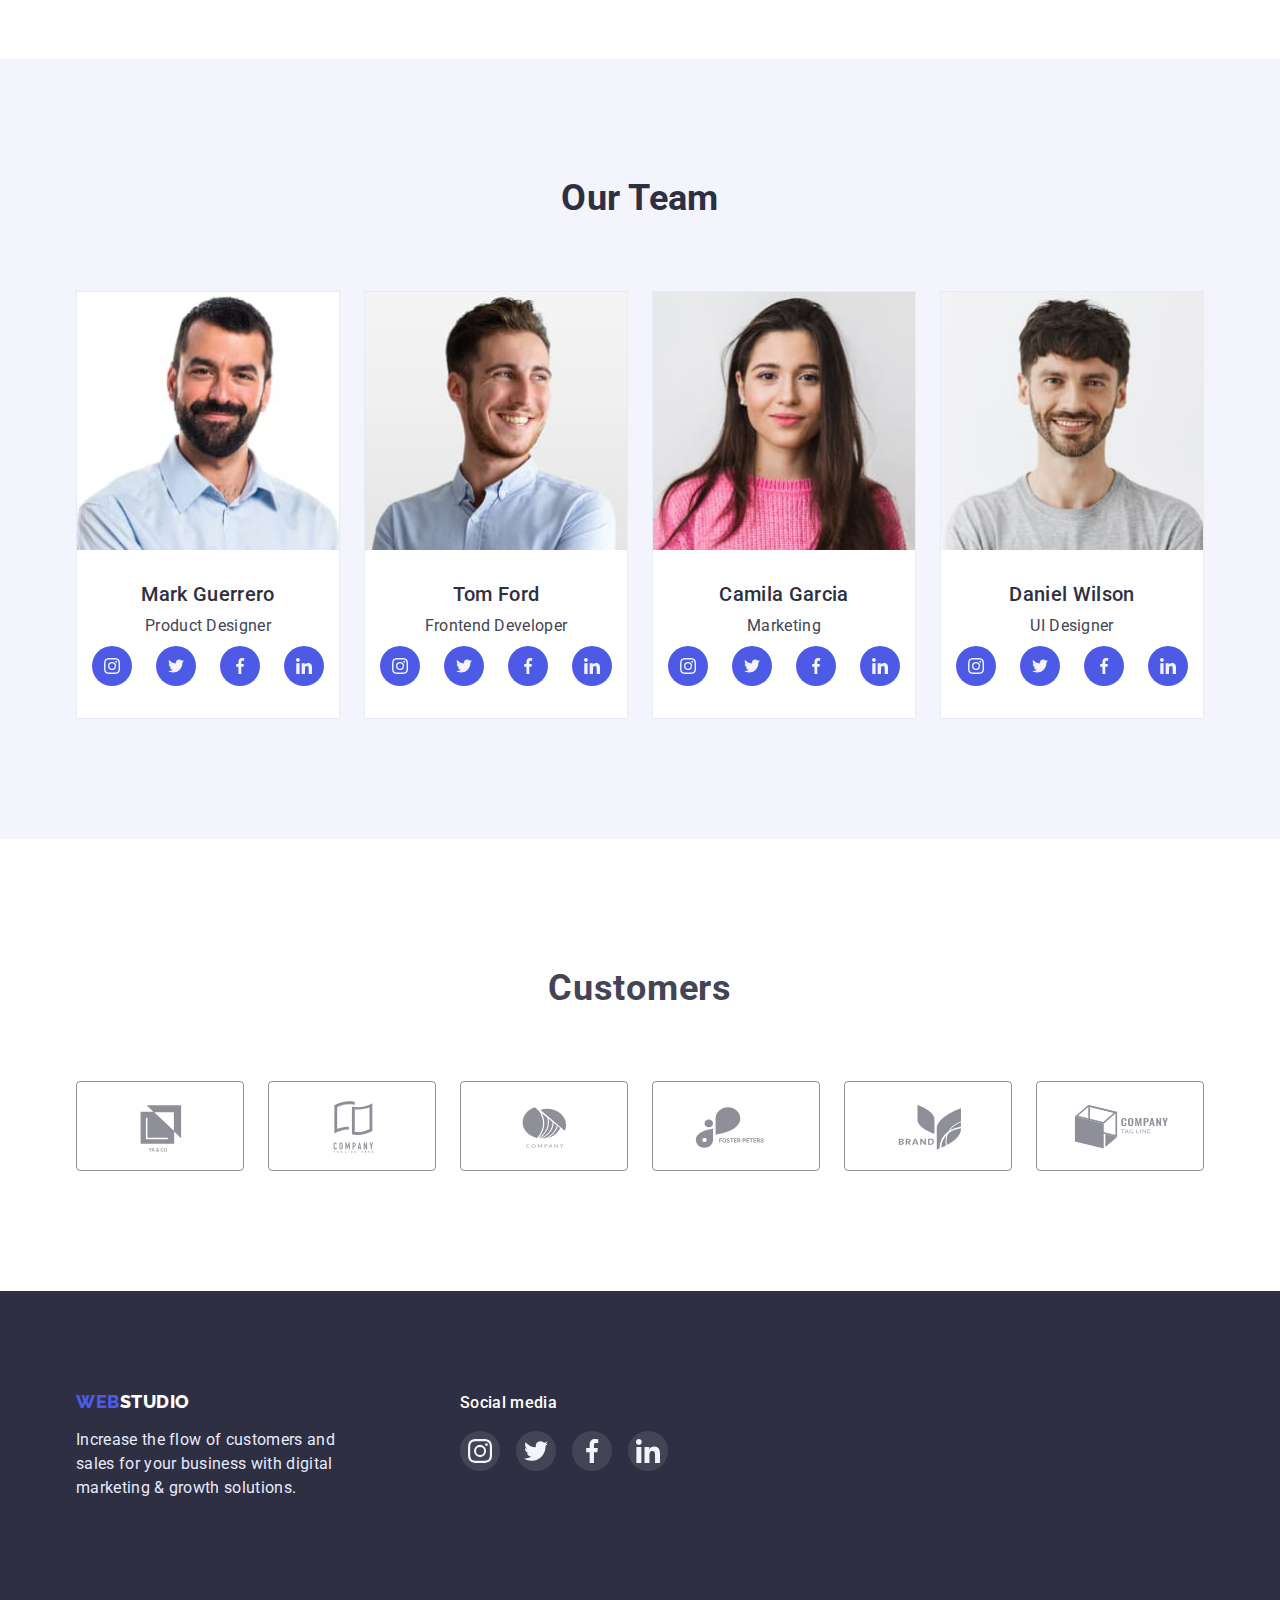
==== commit 9d09d088: "done" ====
--- a/index.html
+++ b/index.html
@@ -37,7 +37,7 @@
         <section class="section dark-top" class="img">
         <div class="container hero">
             <h1 class="section-title">Effective Solutions for Your Business</h1>
-            <button class="section-button" type="button"> Order Service</button>
+            <button class="section-button" type="button" data-modal-open>Order Service</button>
         </div>
         </section>
     <!-- Опис -->
@@ -347,6 +347,15 @@
             </div>
             </div>
         </footer>
+        <div class="backdrop is-hidden" data-modal>
+            <div class="modal">
+                <button type="button" class="modal-close-btn" data-modal-close>
+                    <svg class="modal-close-btn-icon" width="8" height="8" >
+                        <use href="./images/icons.svg#icon-close-modal"></use>
+                    </svg>
+                </button>
+            </div>
+        </div>
         <script src="./js/modal.js"></script>
 </body>
 </html>
--- a/css/styles.css
+++ b/css/styles.css
@@ -12,6 +12,7 @@
     --footer-text-color: #E7E9FC;
     --logo-text-color: #F4F4FD;
     --hover-text-color: #404BBF;
+    --transition-duration: 250ms cubic-bezier(0.4, 0, 0.2, 1);
 }
 
 
@@ -144,11 +145,22 @@
     padding-top: 24px;
     padding-bottom: 24px;
     position: relative;
-}
-
-
-
-.header-link.current::after{
+    transition: color var(--transition-duration),
+    background-color var(--transition-duration);
+}
+
+
+.site-list .link {
+    color: var(--title-text-color);
+    font-weight: 500;
+}
+
+.link.current{
+    color: var(--hover-text-color);
+}
+
+
+.current::after{
     content: "";
     position: absolute;
     width: 100%;
@@ -159,10 +171,7 @@
     bottom: 0;
 }
 
-.site-list .link {
-    color: var(--title-text-color);
-    font-weight: 600;
-}
+
 .contact-list .link {
     color: var(--primary-text-color);
 }
@@ -181,6 +190,9 @@
     border: 1px solid var(--primary-brand-color-iris);
     border-radius: 4px;
     font-weight: 500;
+    transition: color var(--transition-duration),
+    background-color var(--transition-duration),
+    box-shadow var(--transition-duration);
 }
 
 
@@ -229,7 +241,10 @@
     border-radius: 4px;
     align-items: center;
     text-align: center;
-}
+    transition: background-color var(--transition-duration),
+    box-shadow var(--transition-duration);
+}
+
 
 .section-button:hover,
 .section-button:active,
@@ -353,6 +368,11 @@
     gap: 16px;
 }
 
+.footer-soc-link{
+    transition: background-color var(--transition-duration);
+}
+
+
 .footer-soc-link:hover, .footer-soc-link:focus{
     background-color: #31D0AA;
 }
@@ -370,7 +390,9 @@
     display: flex;
     align-items: center;
     justify-content: center;
-}
+    transition: background-color var(--transition-duration);
+}
+
 
 .team-soc-link:hover, .team-soc-link:focus{
     background-color: var(--hover-text-color);
@@ -404,9 +426,12 @@
     padding-left: 32px;
     padding-right: 32px;
     fill: #8E8F99;
-}
-
-
+    transition: border var(--transition-duration);
+}
+
+.customers-icon{
+    transition: fill var(--transition-duration); 
+}
 
 .customers-link:hover, 
 .customers-link:focus {
@@ -521,6 +546,32 @@
     border-bottom: 1px solid var(--footer-text-color);
 }
 
+.portfolio-img-wrap{
+    position: relative;
+    overflow: hidden;
+}
+
+.portfolio-img-text{
+    display: inline-block;
+    position: absolute;
+    bottom: 0;
+    left: 0;
+    width: 100%;
+    height: 100%;
+    color: var(--logo-text-color);
+    background-color: var(--accent-color);
+    padding: 40px 32px;
+    opacity: 0;
+    transform: translateY(100%);
+    transition: transform var(--transition-duration),
+                opacity var(--transition-duration);
+}
+
+.example-link:hover .portfolio-img-text{
+    opacity: 1;
+    transform: translateY(0);
+}
+
 .filter-list {
     justify-content: center;
 
@@ -541,8 +592,71 @@
     display: block;
     text-decoration: none;
     box-shadow: 0px 1px 6px rgba(46, 47, 66, 0.08);
+    transition: box-shadow var(--transition-duration);
 }
 
 .example-link:hover{
     box-shadow: 0px 1px 6px rgba(46, 47, 66, 0.08), 0px 1px 1px rgba(46, 47, 66, 0.16), 0px 2px 1px rgba(46, 47, 66, 0.08);
-}+}
+
+/* MODAL WINDOW */
+
+.backdrop{
+    position: fixed;
+    top: 0;
+    left: 0;
+    z-index: 100;
+    width: 100%;
+    height: 100%;
+    background-color: rgba(46, 47, 66, 0.4);
+}
+
+.modal{
+    position: absolute;
+    top: 50%;
+    left: 50%; 
+    transform: translate(-50%, -50%);
+    width: 408px;
+    height: 576px;
+    background: #FCFCFC; 
+}
+
+.backdrop.is-hidden{
+    opacity: 0;
+    visibility: hidden;
+    pointer-events: none;
+}
+
+.modal-close-btn{
+    position: absolute;
+    top: 24px;
+    right: 24px;
+    display: flex;
+    justify-content: center;
+    align-items: center;
+    width: 24px;
+    height: 24px;
+    border-radius: 50%;
+    background-color: var(--footer-text-color);
+    border: 1px solid rgba(0, 0, 0, 0.1);
+    padding: 8px;
+    transition: background-color var(--transition-duration);
+}
+
+.modal-close-btn:hover,
+.modal-close-btn:focus {
+    background-color: var(--hover-text-color);
+    
+}
+
+.modal-close-btn-icon{
+    display: block;
+    transition: fill var(--white-background-color);
+}
+
+.modal-close-btn:hover .modal-close-btn-icon,
+.modal-close-btn:focus .modal-close-btn-icon{
+    fill: var(--white-background-color);
+}
+
+
